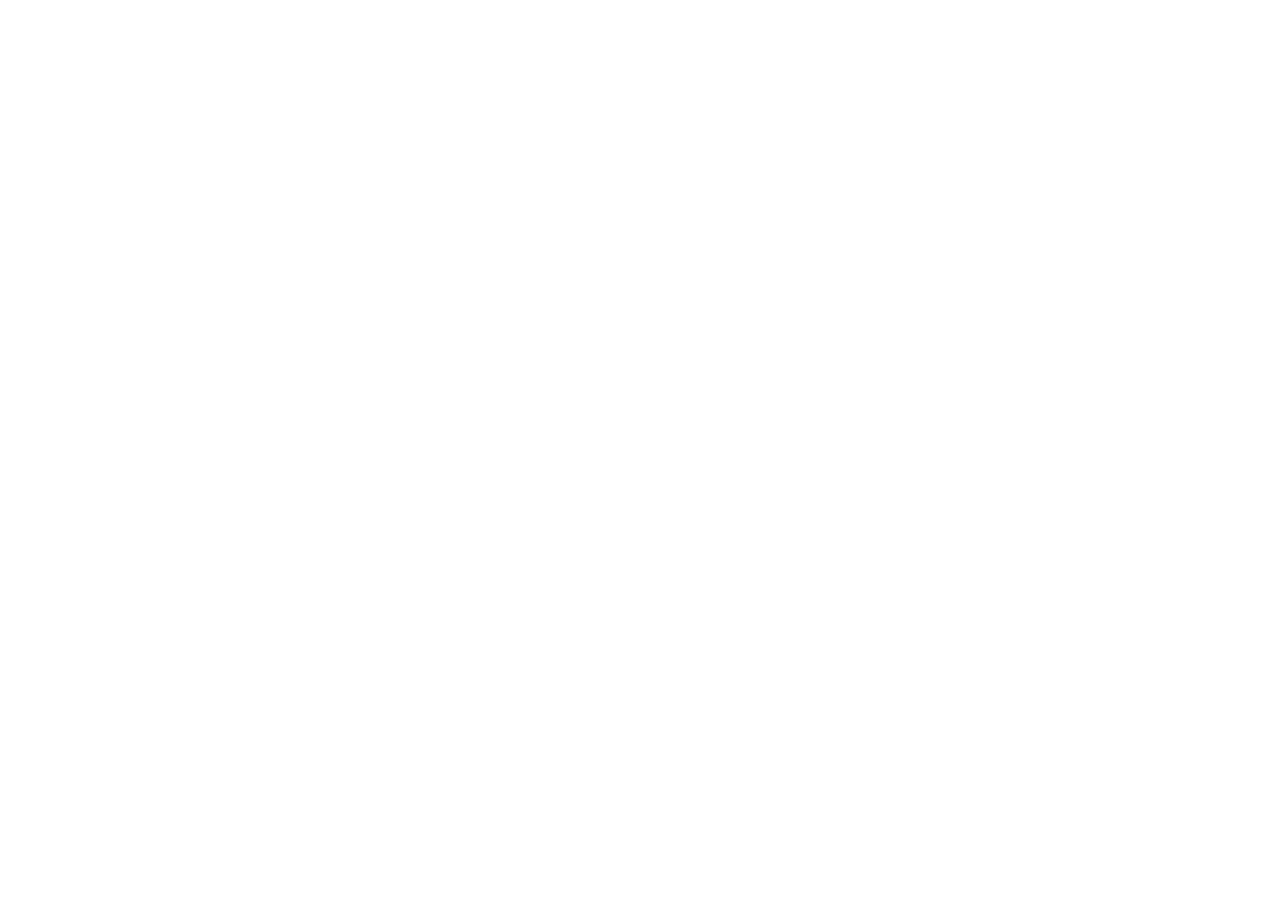
==== LOGIC TEST/LiveChat/index.html @ 28d1a032 "Add files via upload" ====
<!DOCTYPE html>
<html lang="en">
<head>
    <meta charset="UTF-8">
    <meta name="viewport" content="width=device-width, initial-scale=1.0">
    <title>Document</title>
</head>
<body>
    
</body>
</html>
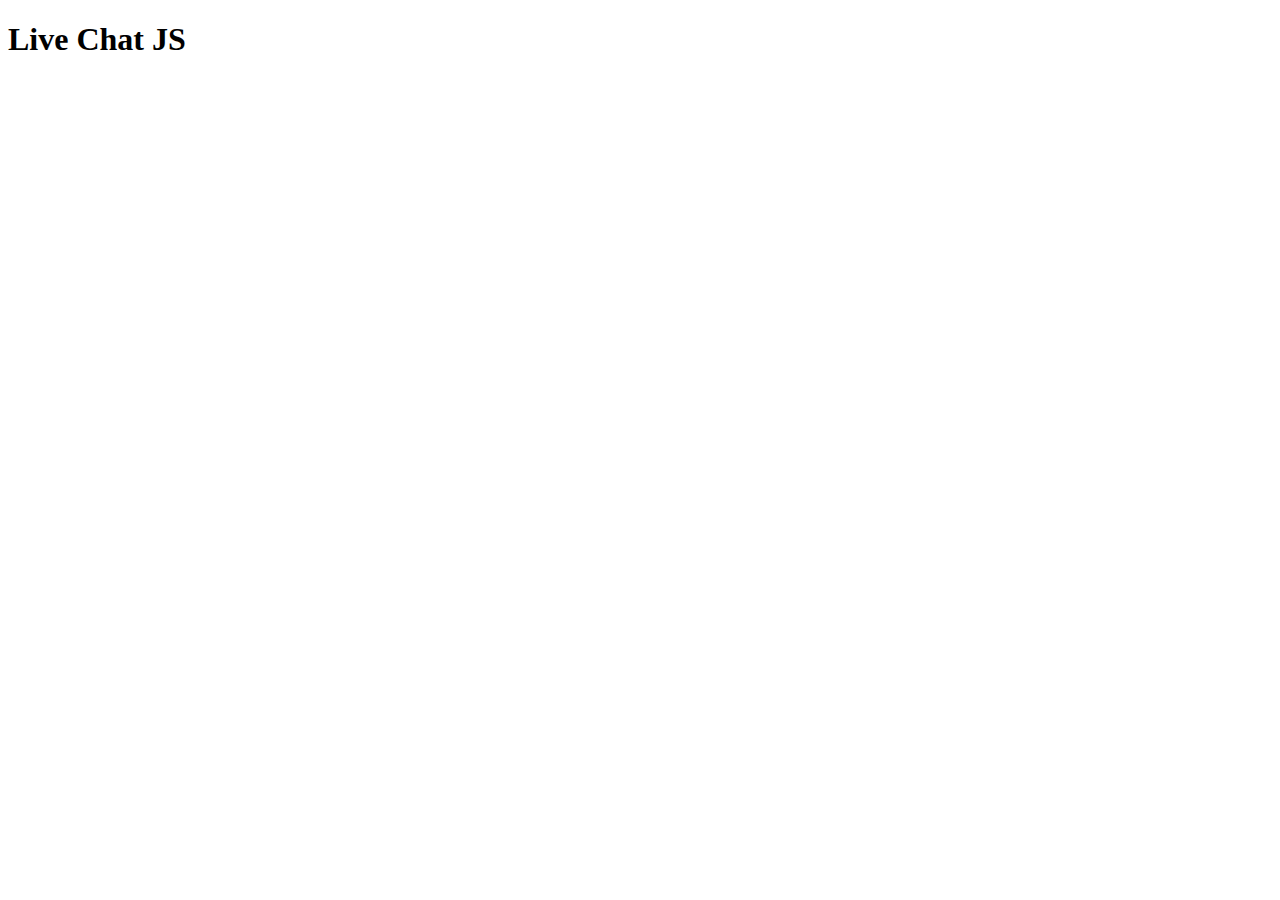
==== commit 0739dd13: "add heading" ====
--- a/LOGIC TEST/LiveChat/index.html
+++ b/LOGIC TEST/LiveChat/index.html
@@ -6,6 +6,7 @@
     <title>Document</title>
 </head>
 <body>
+    <h1>Live Chat JS</h1>
     
 </body>
 </html>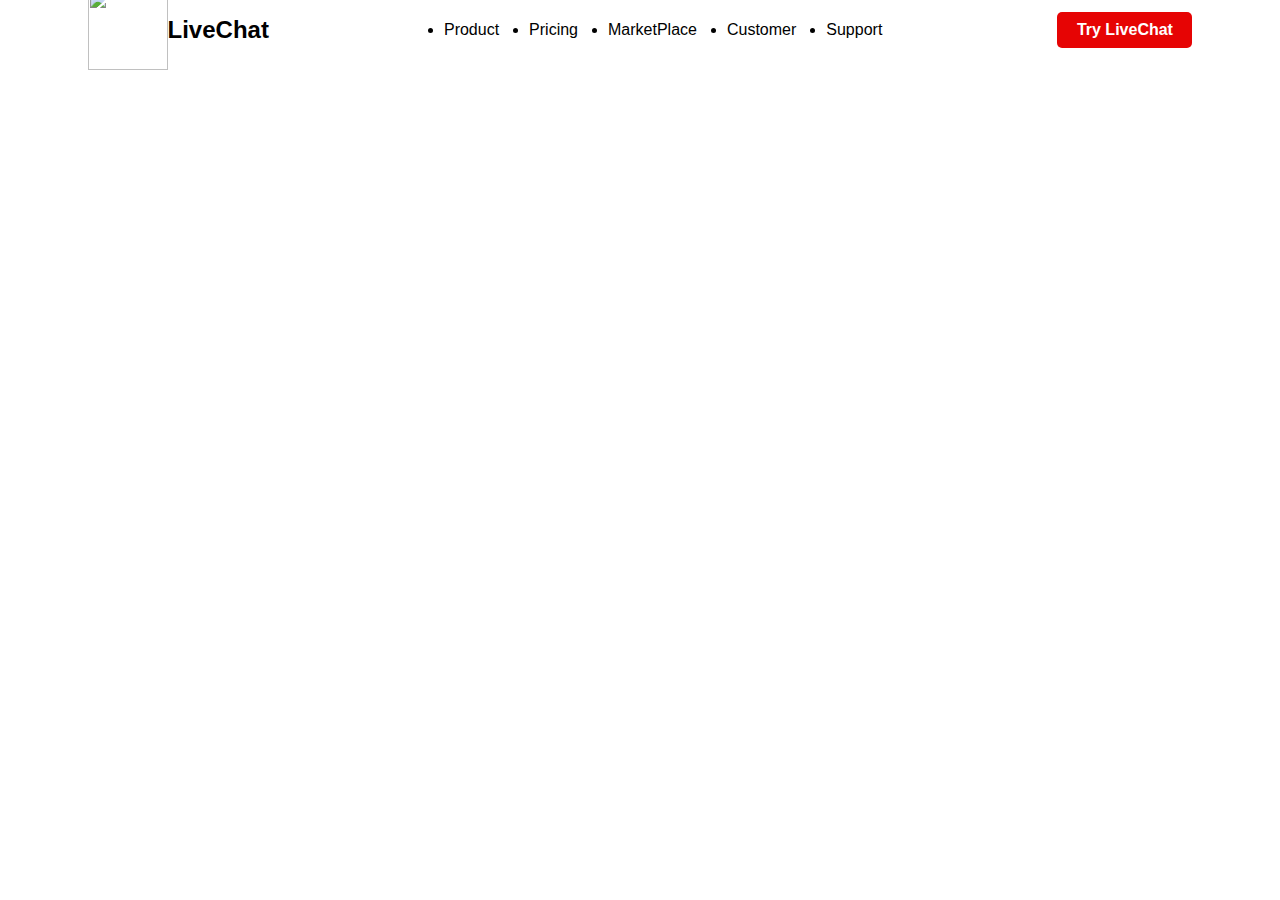
==== commit e03bb466: "add html & css file" ====
--- a/LOGIC TEST/LiveChat/index.html
+++ b/LOGIC TEST/LiveChat/index.html
@@ -1,12 +1,32 @@
 <!DOCTYPE html>
 <html lang="en">
+
 <head>
     <meta charset="UTF-8">
     <meta name="viewport" content="width=device-width, initial-scale=1.0">
-    <title>Document</title>
+    <link rel="stylesheet" href="style.css">
+    <link rel="icon" href="https://png.pngtree.com/png-vector/20190425/ourmid/pngtree-vector-chat-icon-png-image_992456.jpg" >
+    <title>Free Typing Test</title>
 </head>
+
 <body>
-    <h1>Live Chat JS</h1>
-    
+    <!-- nav bar -->
+    <div class="nav">
+        <div class="navImg">
+            <img src="https://static.vecteezy.com/system/resources/previews/047/493/462/non_2x/chat-3d-icon-red-color-free-png.png"
+            alt="">
+        <h2>LiveChat</h2>
+        </div>
+        <ul>
+            <li>Product</li>
+            <li>Pricing</li>
+            <li>MarketPlace</li>
+            <li>Customer</li>
+            <li>Support</li>
+        </ul>
+        <button>Try LiveChat</button>
+    </div>
+
 </body>
+
 </html>--- a/LOGIC TEST/LiveChat/style.css
+++ b/LOGIC TEST/LiveChat/style.css
@@ -0,0 +1,48 @@
+* {
+    margin: 0;
+    padding: 0;
+    box-sizing: border-box;
+}
+/* nav bar */
+.nav {
+    height: 60px;
+    width: 100%;
+    display: flex;
+    justify-content: space-around;
+    align-items: center;
+}
+.nav img {
+    height: 80px;
+    width: 80px;
+    object-fit: cover;
+}
+.nav h2 {
+    font-family: Verdana, Geneva, Tahoma, sans-serif;
+}
+.navImg {
+    display: flex;
+    align-items: center;
+}
+.nav ul {
+    display: flex;
+    align-items: center;
+    justify-content: space-evenly;
+    gap: 30px;
+}
+.nav ul li {
+    font-size: 16px;
+    font-family: Verdana, Geneva, Tahoma, sans-serif;
+}
+.nav button{
+    height: 36px;
+    width: 135px;
+    padding: 5px;
+    color: white;
+    background-color: rgb(230, 4, 4);
+    border-radius: 5px;
+    font-family: Verdana, Geneva, Tahoma, sans-serif;
+    font-size: 16px;
+    font-weight: 700;
+    border: none;
+    outline: none;
+}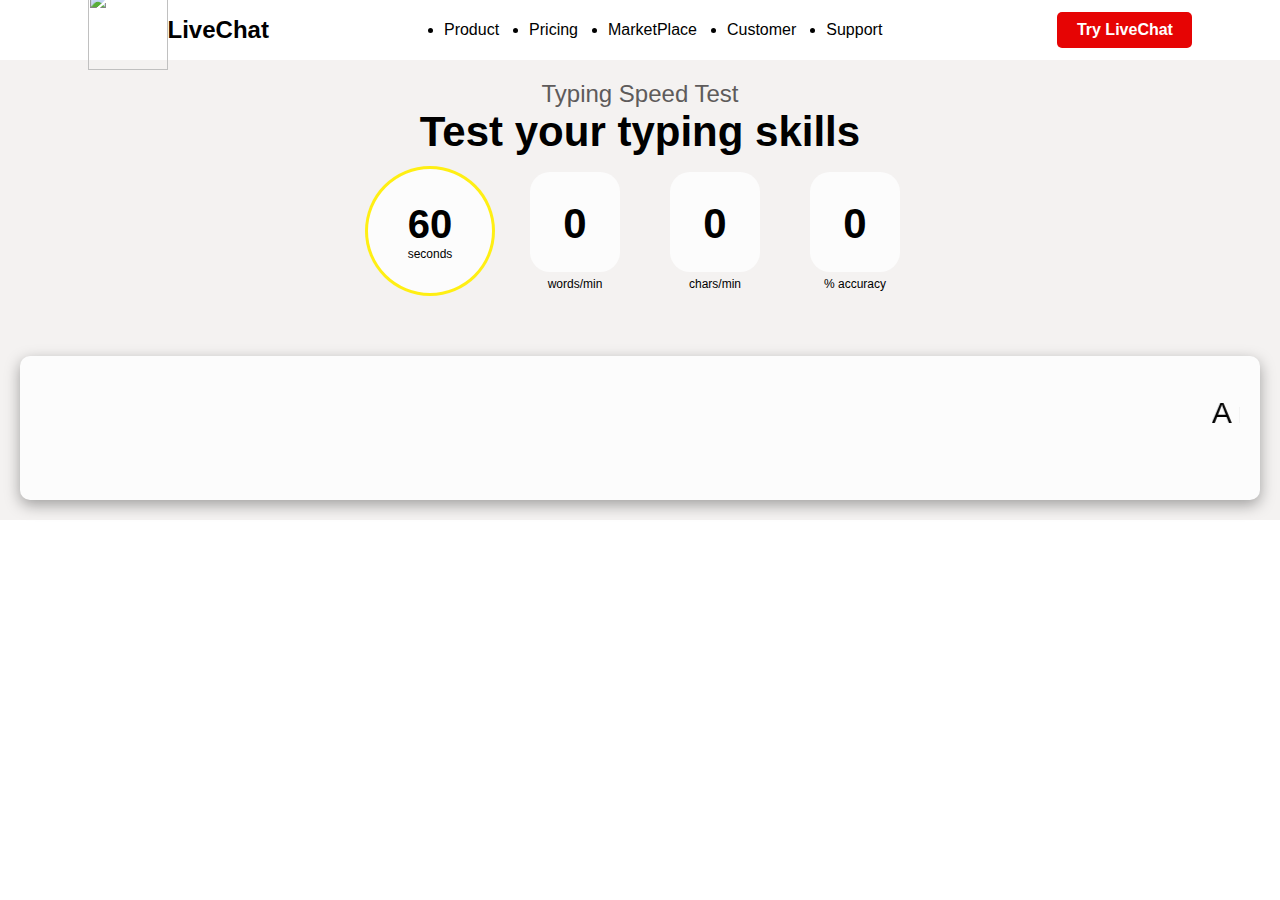
==== commit 502dc1fa: "add main" ====
--- a/LOGIC TEST/LiveChat/index.html
+++ b/LOGIC TEST/LiveChat/index.html
@@ -5,27 +5,73 @@
     <meta charset="UTF-8">
     <meta name="viewport" content="width=device-width, initial-scale=1.0">
     <link rel="stylesheet" href="style.css">
-    <link rel="icon" href="https://png.pngtree.com/png-vector/20190425/ourmid/pngtree-vector-chat-icon-png-image_992456.jpg" >
+    <link rel="icon"
+        href="https://png.pngtree.com/png-vector/20190425/ourmid/pngtree-vector-chat-icon-png-image_992456.jpg">
     <title>Free Typing Test</title>
 </head>
 
 <body>
     <!-- nav bar -->
-    <div class="nav">
-        <div class="navImg">
-            <img src="https://static.vecteezy.com/system/resources/previews/047/493/462/non_2x/chat-3d-icon-red-color-free-png.png"
-            alt="">
-        <h2>LiveChat</h2>
+    <nav>
+        <div class="nav">
+            <div class="navImg">
+                <img src="https://static.vecteezy.com/system/resources/previews/047/493/462/non_2x/chat-3d-icon-red-color-free-png.png"
+                    alt="">
+                <h2>LiveChat</h2>
+            </div>  
+            <ul>
+                <li>Product</li>
+                <li>Pricing</li>
+                <li>MarketPlace</li>
+                <li>Customer</li>
+                <li>Support</li>
+            </ul>
+            <button>Try LiveChat</button>
         </div>
-        <ul>
-            <li>Product</li>
-            <li>Pricing</li>
-            <li>MarketPlace</li>
-            <li>Customer</li>
-            <li>Support</li>
-        </ul>
-        <button>Try LiveChat</button>
-    </div>
+    </nav>
+    <!-- main -->
+    <main>
+        <div class="main">
+            <p>Typing Speed Test</p>
+            <p>Test your typing skills</p>
+            <div class="time">
+                <div class="seconds">
+                    <p>60</p>
+                    <p>seconds</p>
+                </div>
+
+                <div class="result">
+                    <div class="words">
+                        <p>0</p>
+                    </div>
+                    <p>words/min</p>
+                </div>
+
+                <div class="result">
+                    <div class="words">
+                        <p>0</p>
+                    </div>
+                    <p>chars/min</p>
+                </div>
+
+                <div class="result">
+                    <div class="words">
+                        <p>0</p>
+                    </div>
+                    <p>% accuracy</p>
+                </div>
+            </div>
+
+            <div class="writingPara">
+                <marquee behavior="" direction="" class="marqueSize">
+                    <p>A man in a trenchcoat walks up to them. He stands in front of the first nun and opens his trenchcoat
+                    to flash her. She immediately had a stroke as she prayed to God. He then goes to the next nun and
+                    flashes her. She threw her arms up and had a stroke. Finally , the man flashes the 3rd nun and she
+                    didn't have a stroke … because her arms were to short</p>
+                </marquee>  
+            </div>
+        </div>
+    </main>
 
 </body>
 
--- a/LOGIC TEST/LiveChat/style.css
+++ b/LOGIC TEST/LiveChat/style.css
@@ -3,6 +3,7 @@
     padding: 0;
     box-sizing: border-box;
 }
+
 /* nav bar */
 .nav {
     height: 60px;
@@ -11,29 +12,35 @@
     justify-content: space-around;
     align-items: center;
 }
+
 .nav img {
     height: 80px;
     width: 80px;
     object-fit: cover;
 }
+
 .nav h2 {
     font-family: Verdana, Geneva, Tahoma, sans-serif;
 }
+
 .navImg {
     display: flex;
     align-items: center;
 }
+
 .nav ul {
     display: flex;
     align-items: center;
     justify-content: space-evenly;
     gap: 30px;
 }
+
 .nav ul li {
     font-size: 16px;
     font-family: Verdana, Geneva, Tahoma, sans-serif;
 }
-.nav button{
+
+.nav button {
     height: 36px;
     width: 135px;
     padding: 5px;
@@ -45,4 +52,117 @@
     font-weight: 700;
     border: none;
     outline: none;
+}
+
+/* main */
+main {
+    display: flex;
+    justify-content: center;
+    align-items: center;
+    text-align: center;
+    background-color: rgb(244, 242, 241);
+    padding: 20px;
+}
+
+.main p:nth-child(1) {
+    font-family: Verdana, Geneva, Tahoma, sans-serif;
+    font-size: 24px;
+    color: rgb(94, 91, 91);
+}
+
+.main p:nth-child(2) {
+    font-family: Verdana, Geneva, Tahoma, sans-serif;
+    font-size: 42px;
+    font-weight: 900;
+    font-weight: bold;
+}
+
+/* time duration */
+.time {
+    height: 130px;
+    margin-top: 10px;
+    display: flex;
+    justify-content: center;
+    gap: 20px;
+}
+
+.seconds {
+    height: 100%;
+    width: 130px;
+    border: 3px solid rgba(255, 238, 0, 0.925);
+    border-radius: 50%;
+    display: flex;
+    justify-content: center;
+    align-items: center;
+    flex-direction: column;
+    background-color: rgb(252, 252, 252);
+}
+
+.seconds p:nth-child(1) {
+    font-size: 40px !important;
+    font-weight: bold;
+    color: black !important;
+    font-family: Verdana, Geneva, Tahoma, sans-serif;
+}
+
+.seconds p:nth-child(2) {
+    font-size: 12px !important;
+    font-family: Verdana, Geneva, Tahoma, sans-serif !important;
+    color: black !important;
+    font-weight: 100 !important;
+}
+
+.result {
+    height: 100%;
+    width: 120px;
+    /* border: 1px solid red; */
+    display: flex;
+    justify-content: center;
+    align-items: center;
+    flex-direction: column;
+}
+
+.result p {
+    margin-top: 5px;
+    font-size: 12px !important;
+    font-family: Verdana, Geneva, Tahoma, sans-serif !important;
+    color: black !important;
+    font-weight: 100 !important;    
+}
+
+.words {
+    height: 100px;
+    width: 90px;
+    /* border: 1px solid blue; */
+    background-color: rgb(252, 252, 252);
+    border-radius: 20px;
+    display: flex;
+    justify-content: center;
+    align-items: center;
+}
+
+.words p {
+    font-size: 42px !important;
+    font-weight: 550 !important;
+}
+
+/* writing paragraph */
+.writingPara {
+    margin-top: 60px;
+    height: 100%;
+    width: 100%;
+    padding: 20px;
+    border-radius: 10px;
+    /* border: 1px solid red; */
+    box-shadow: rgba(0, 0, 0, 0.35) 0px 5px 15px;
+    background-color: rgb(252, 252, 252);
+}
+.marqueSize {
+    height: 100px;
+    padding: 20px;
+}
+
+.writingPara p:nth-child(1) {
+    color: black !important;
+    font-size: 30px !important;
 }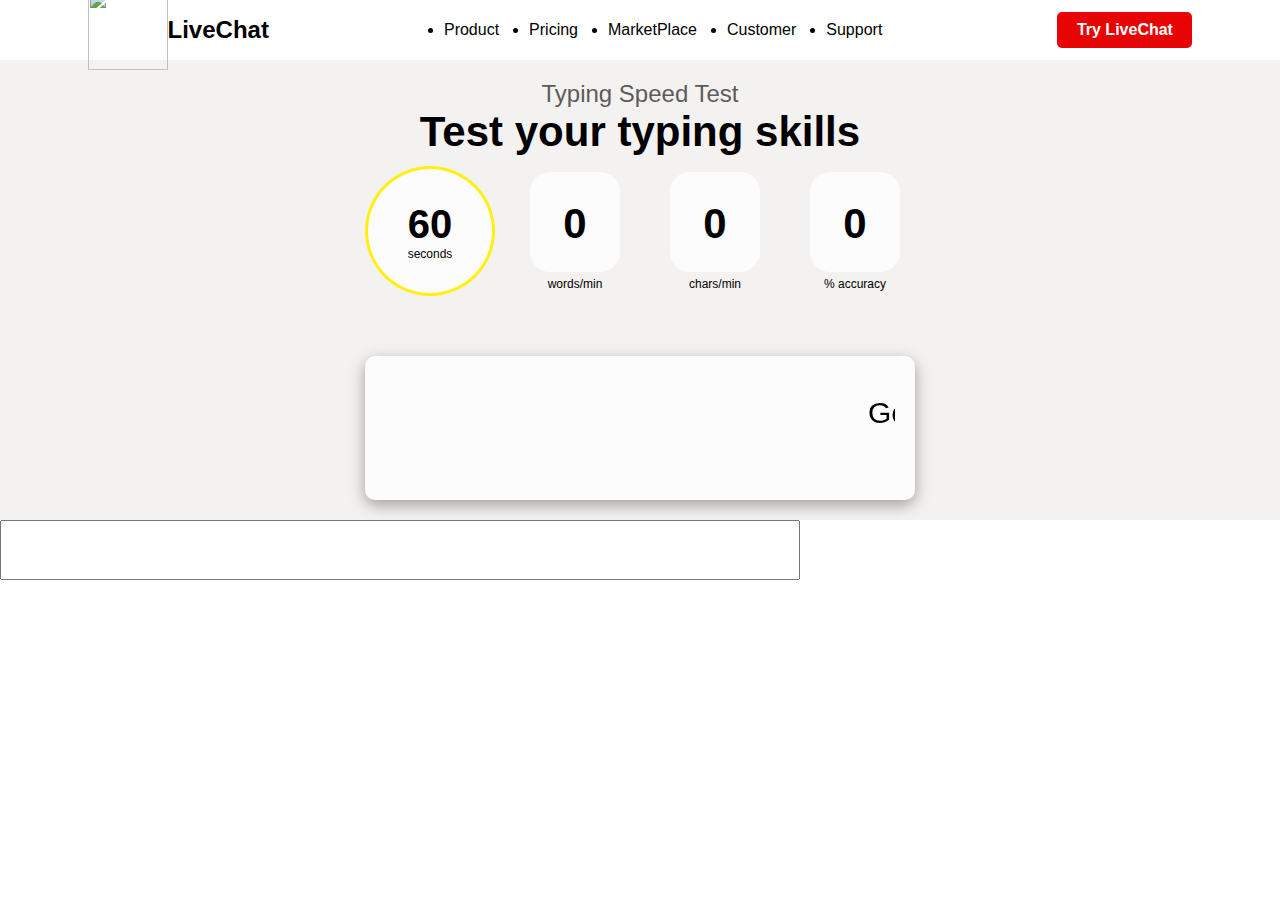
==== commit f027826d: "add js file" ====
--- a/LOGIC TEST/LiveChat/index.html
+++ b/LOGIC TEST/LiveChat/index.html
@@ -18,7 +18,7 @@
                 <img src="https://static.vecteezy.com/system/resources/previews/047/493/462/non_2x/chat-3d-icon-red-color-free-png.png"
                     alt="">
                 <h2>LiveChat</h2>
-            </div>  
+            </div>
             <ul>
                 <li>Product</li>
                 <li>Pricing</li>
@@ -64,15 +64,16 @@
 
             <div class="writingPara">
                 <marquee behavior="" direction="" class="marqueSize">
-                    <p>A man in a trenchcoat walks up to them. He stands in front of the first nun and opens his trenchcoat
-                    to flash her. She immediately had a stroke as she prayed to God. He then goes to the next nun and
-                    flashes her. She threw her arms up and had a stroke. Finally , the man flashes the 3rd nun and she
-                    didn't have a stroke … because her arms were to short</p>
-                </marquee>  
+                    <p id="para" value="Good Morning">Good Morning</p>
+                </marquee>
             </div>
         </div>
     </main>
+    <input type="text" id="userInput">
+    <p id="print"></p>
 
+
+    <script src="main.js"></script>
 </body>
 
 </html>--- a/LOGIC TEST/LiveChat/style.css
+++ b/LOGIC TEST/LiveChat/style.css
@@ -165,4 +165,11 @@
 .writingPara p:nth-child(1) {
     color: black !important;
     font-size: 30px !important;
+}
+/* userInput */
+#userInput {
+    height: 60px;
+    width: 800px;
+    font-size: 28px;
+    text-align: center;
 }